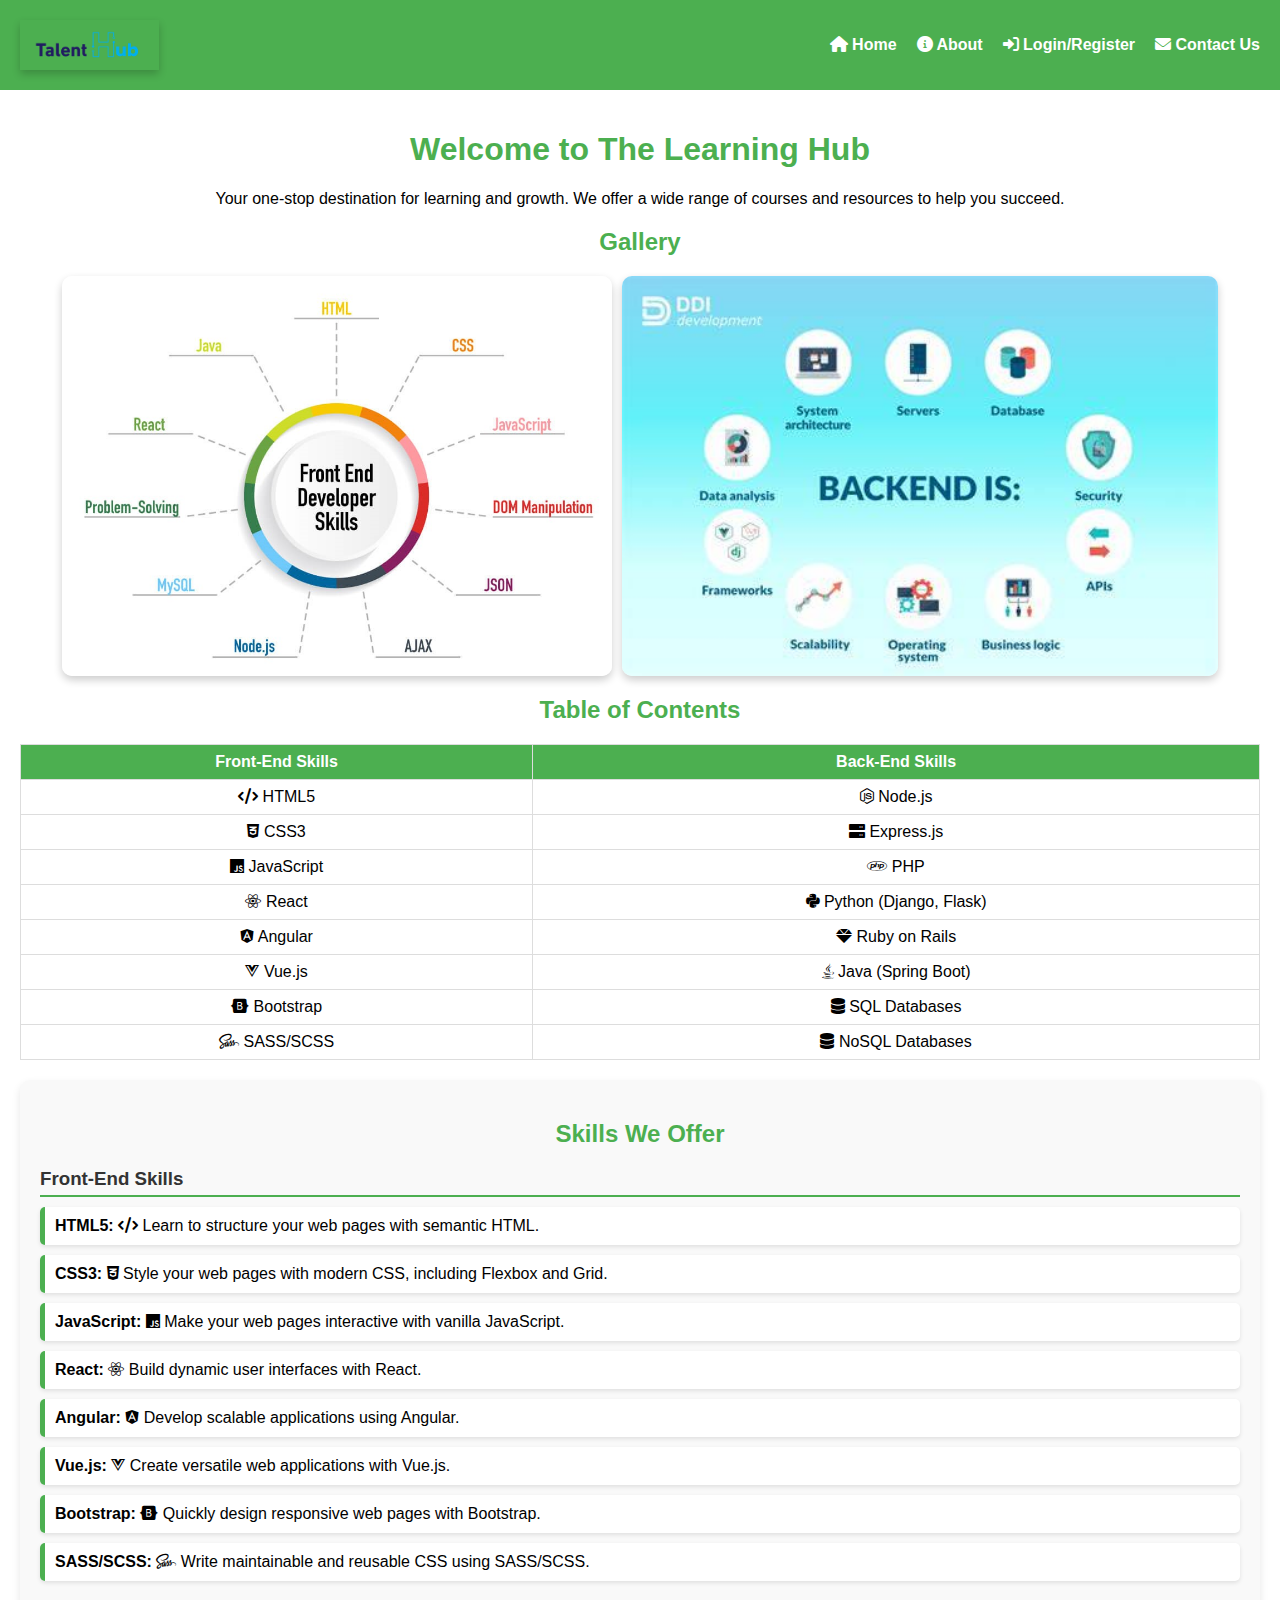
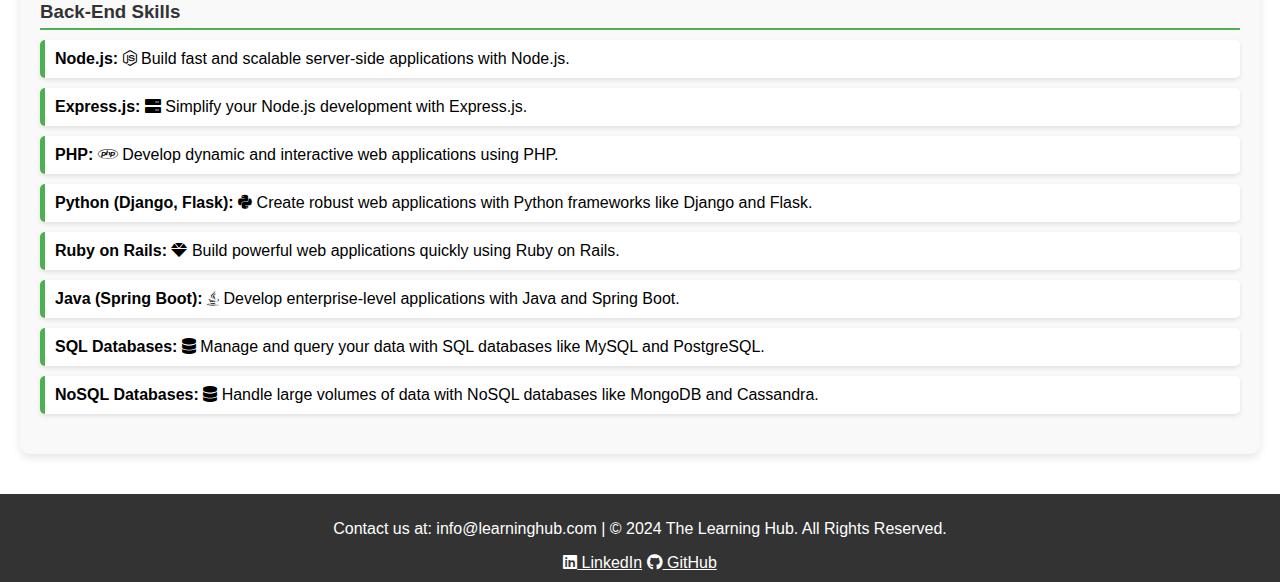
==== index.html @ 47644d03 "final touches" ====
<!DOCTYPE html>
<html lang="en">
<head>
    <meta charset="UTF-8">
    <meta name="viewport" content="width=device-width, initial-scale=1.0">
    <title>Home - The Learning Hub</title>
    <link rel="stylesheet" href="css/style.css">
    <link rel="stylesheet" href="https://cdnjs.cloudflare.com/ajax/libs/font-awesome/6.0.0-beta3/css/all.min.css">
</head>
<body>
    <header>
        <img src="images/TalentHubLogoCropped.png" alt="The Learning Hub Logo" class="logo">
        <nav>
            <ul>
                <li><a href="index.html"><i class="fas fa-home"></i> Home</a></li>
                <li><a href="about.html"><i class="fas fa-info-circle"></i> About</a></li>
                <li><a href="login.html"><i class="fas fa-sign-in-alt"></i> Login/Register</a></li>
                <li><a href="contact.html"><i class="fas fa-envelope"></i> Contact Us</a></li>
            </ul>
        </nav>
    </header>
    <main>
        <h1>Welcome to The Learning Hub</h1>
        <section class="intro">
            <p>Your one-stop destination for learning and growth. We offer a wide range of courses and resources to help you succeed.</p>
        </section>
        <section class="gallery">
            <h2>Gallery</h2>
            <div class="slides">
                <img src="images/BNn3UhgYA5X59A2a.jpg" alt="Gallery Image 1">
                <img src="images/OIP.jpg" alt="Gallery Image 2">
            </div>
        </section>
        <section class="toc">
            <h2>Table of Contents</h2>
            <table>
                <thead>
                    <tr>
                        <th>Front-End Skills</th>
                        <th>Back-End Skills</th>
                    </tr>
                </thead>
                <tbody>
                    <tr>
                        <td><i class="fas fa-code"></i> HTML5</td>
                        <td><i class="fab fa-node-js"></i> Node.js</td>
                    </tr>
                    <tr>
                        <td><i class="fab fa-css3-alt"></i> CSS3</td>
                        <td><i class="fas fa-server"></i> Express.js</td>
                    </tr>
                    <tr>
                        <td><i class="fab fa-js"></i> JavaScript</td>
                        <td><i class="fab fa-php"></i> PHP</td>
                    </tr>
                    <tr>
                        <td><i class="fab fa-react"></i> React</td>
                        <td><i class="fab fa-python"></i> Python (Django, Flask)</td>
                    </tr>
                    <tr>
                        <td><i class="fab fa-angular"></i> Angular</td>
                        <td><i class="fas fa-gem"></i> Ruby on Rails</td>
                    </tr>
                    <tr>
                        <td><i class="fab fa-vuejs"></i> Vue.js</td>
                        <td><i class="fab fa-java"></i> Java (Spring Boot)</td>
                    </tr>
                    <tr>
                        <td><i class="fab fa-bootstrap"></i> Bootstrap</td>
                        <td><i class="fas fa-database"></i> SQL Databases</td>
                    </tr>
                    <tr>
                        <td><i class="fab fa-sass"></i> SASS/SCSS</td>
                        <td><i class="fas fa-database"></i> NoSQL Databases</td>
                    </tr>
                </tbody>
            </table>
        </section>
        <section class="skills">
            <h2>Skills We Offer</h2>
            <article class="front-end">
                <h3>Front-End Skills</h3>
                <p><strong>HTML5:</strong> <i class="fas fa-code"></i> Learn to structure your web pages with semantic HTML.</p>
                <p><strong>CSS3:</strong> <i class="fab fa-css3-alt"></i> Style your web pages with modern CSS, including Flexbox and Grid.</p>
                <p><strong>JavaScript:</strong> <i class="fab fa-js"></i> Make your web pages interactive with vanilla JavaScript.</p>
                <p><strong>React:</strong> <i class="fab fa-react"></i> Build dynamic user interfaces with React.</p>
                <p><strong>Angular:</strong> <i class="fab fa-angular"></i> Develop scalable applications using Angular.</p>
                <p><strong>Vue.js:</strong> <i class="fab fa-vuejs"></i> Create versatile web applications with Vue.js.</p>
                <p><strong>Bootstrap:</strong> <i class="fab fa-bootstrap"></i> Quickly design responsive web pages with Bootstrap.</p>
                <p><strong>SASS/SCSS:</strong> <i class="fab fa-sass"></i> Write maintainable and reusable CSS using SASS/SCSS.</p>
            </article>
            <article class="back-end">
                <h3>Back-End Skills</h3>
                <p><strong>Node.js:</strong> <i class="fab fa-node-js"></i> Build fast and scalable server-side applications with Node.js.</p>
                <p><strong>Express.js:</strong> <i class="fas fa-server"></i> Simplify your Node.js development with Express.js.</p>
                <p><strong>PHP:</strong> <i class="fab fa-php"></i> Develop dynamic and interactive web applications using PHP.</p>
                <p><strong>Python (Django, Flask):</strong> <i class="fab fa-python"></i> Create robust web applications with Python frameworks like Django and Flask.</p>
                <p><strong>Ruby on Rails:</strong> <i class="fas fa-gem"></i> Build powerful web applications quickly using Ruby on Rails.</p>
                <p><strong>Java (Spring Boot):</strong> <i class="fab fa-java"></i> Develop enterprise-level applications with Java and Spring Boot.</p>
                <p><strong>SQL Databases:</strong> <i class="fas fa-database"></i> Manage and query your data with SQL databases like MySQL and PostgreSQL.</p>
                <p><strong>NoSQL Databases:</strong> <i class="fas fa-database"></i> Handle large volumes of data with NoSQL databases like MongoDB and Cassandra.</p>
            </article>
        </section>
    </main>
    <footer>
        <p>Contact us at: info@learninghub.com | © 2024 The Learning Hub. All Rights Reserved.</p>
        <div class="social-links">
            <a href="https://www.linkedin.com/in/amer-al-omari/" target="_blank" style="color: white;"><i class="fab fa-linkedin"></i> LinkedIn</a>
            <a href="https://github.com/AmerAomar" target="_blank" style="color: white;"><i class="fab fa-github"></i> GitHub</a>
        </div>
    </footer>
    
    <script src="js/script.js"></script>
</body>
</html>
---- css/style.css ----
body {
    font-family: Arial, sans-serif;
    margin: 0;
    padding: 0;
    box-sizing: border-box;
}

header {
    background-color: #4CAF50;
    padding: 20px;
    display: flex;
    align-items: center;
    justify-content: space-between;
    animation: fadeIn 2s;
}

.logo {
    height: 50px;
    box-shadow: 0 4px 8px rgba(0, 0, 0, 0.2);
}

nav ul {
    list-style: none;
    display: flex;
    gap: 20px;
}

nav a {
    text-decoration: none;
    color: white;
    font-weight: bold;
    transition: color 0.3s, transform 0.3s;
    position: relative;
}

nav a::before {
    content: '';
    position: absolute;
    width: 100%;
    height: 2px;
    bottom: 0;
    left: 0;
    background-color: #ffcc00;
    visibility: hidden;
    transform: scaleX(0);
    transition: all 0.3s ease-in-out;
}

nav a:hover::before {
    visibility: visible;
    transform: scaleX(1);
}

nav a:hover {
    color: #ffcc00;
    transform: scale(1.1);
}

main {
    padding: 20px;
}

h1 {
    text-align: center;
    color: #4CAF50;
}

.intro {
    text-align: center;
    margin-bottom: 20px;
    animation: fadeInUp 2s;
}

.gallery .slides {
    display: flex;
    gap: 10px;
    justify-content: center;
    animation: slideIn 3s infinite;
}

.gallery img {
    height: 400px;
    border-radius: 10px;
    box-shadow: 0 4px 8px rgba(0, 0, 0, 0.2);
}

.toc {
    margin: 20px 0;
    animation: fadeInUp 2s;
}

.toc table {
    width: 100%;
    border-collapse: collapse;
    margin: 20px 0;
}

.toc th, .toc td {
    border: 1px solid #ddd;
    padding: 8px;
    text-align: center;
}

.toc th {
    background-color: #4CAF50;
    color: white;
}

.skills {
    margin: 20px 0;
    animation: fadeInUp 2s;
    padding: 20px;
    background-color: #f9f9f9;
    border-radius: 10px;
    box-shadow: 0 4px 8px rgba(0, 0, 0, 0.1);
}

h2 {
    text-align: center;
    color: #4CAF50;
    margin-bottom: 20px;
}

.skills article {
    margin: 20px 0;
}

.skills h3 {
    color: #333;
    margin-bottom: 10px;
    border-bottom: 2px solid #4CAF50;
    padding-bottom: 5px;
}

.skills p {
    margin: 10px 0;
    padding: 10px;
    background-color: #fff;
    border-left: 5px solid #4CAF50;
    border-radius: 5px;
    box-shadow: 0 2px 4px rgba(0, 0, 0, 0.1);
}

footer {
    background-color: #333;
    color: #fff;
    text-align: center;
    padding: 10px 0;
}

@keyframes fadeIn {
    from {
        opacity: 0;
    }
    to {
        opacity: 1;
    }
}

@keyframes fadeInUp {
    from {
        opacity: 0;
        transform: translateY(20px);
    }
    to {
        opacity: 1;
        transform: translateY(0);
    }
}

@keyframes slideIn {
    0%, 100% {
        transform: translateX(0);
    }
    50% {
        transform: translateX(-1.5%);
    }
}
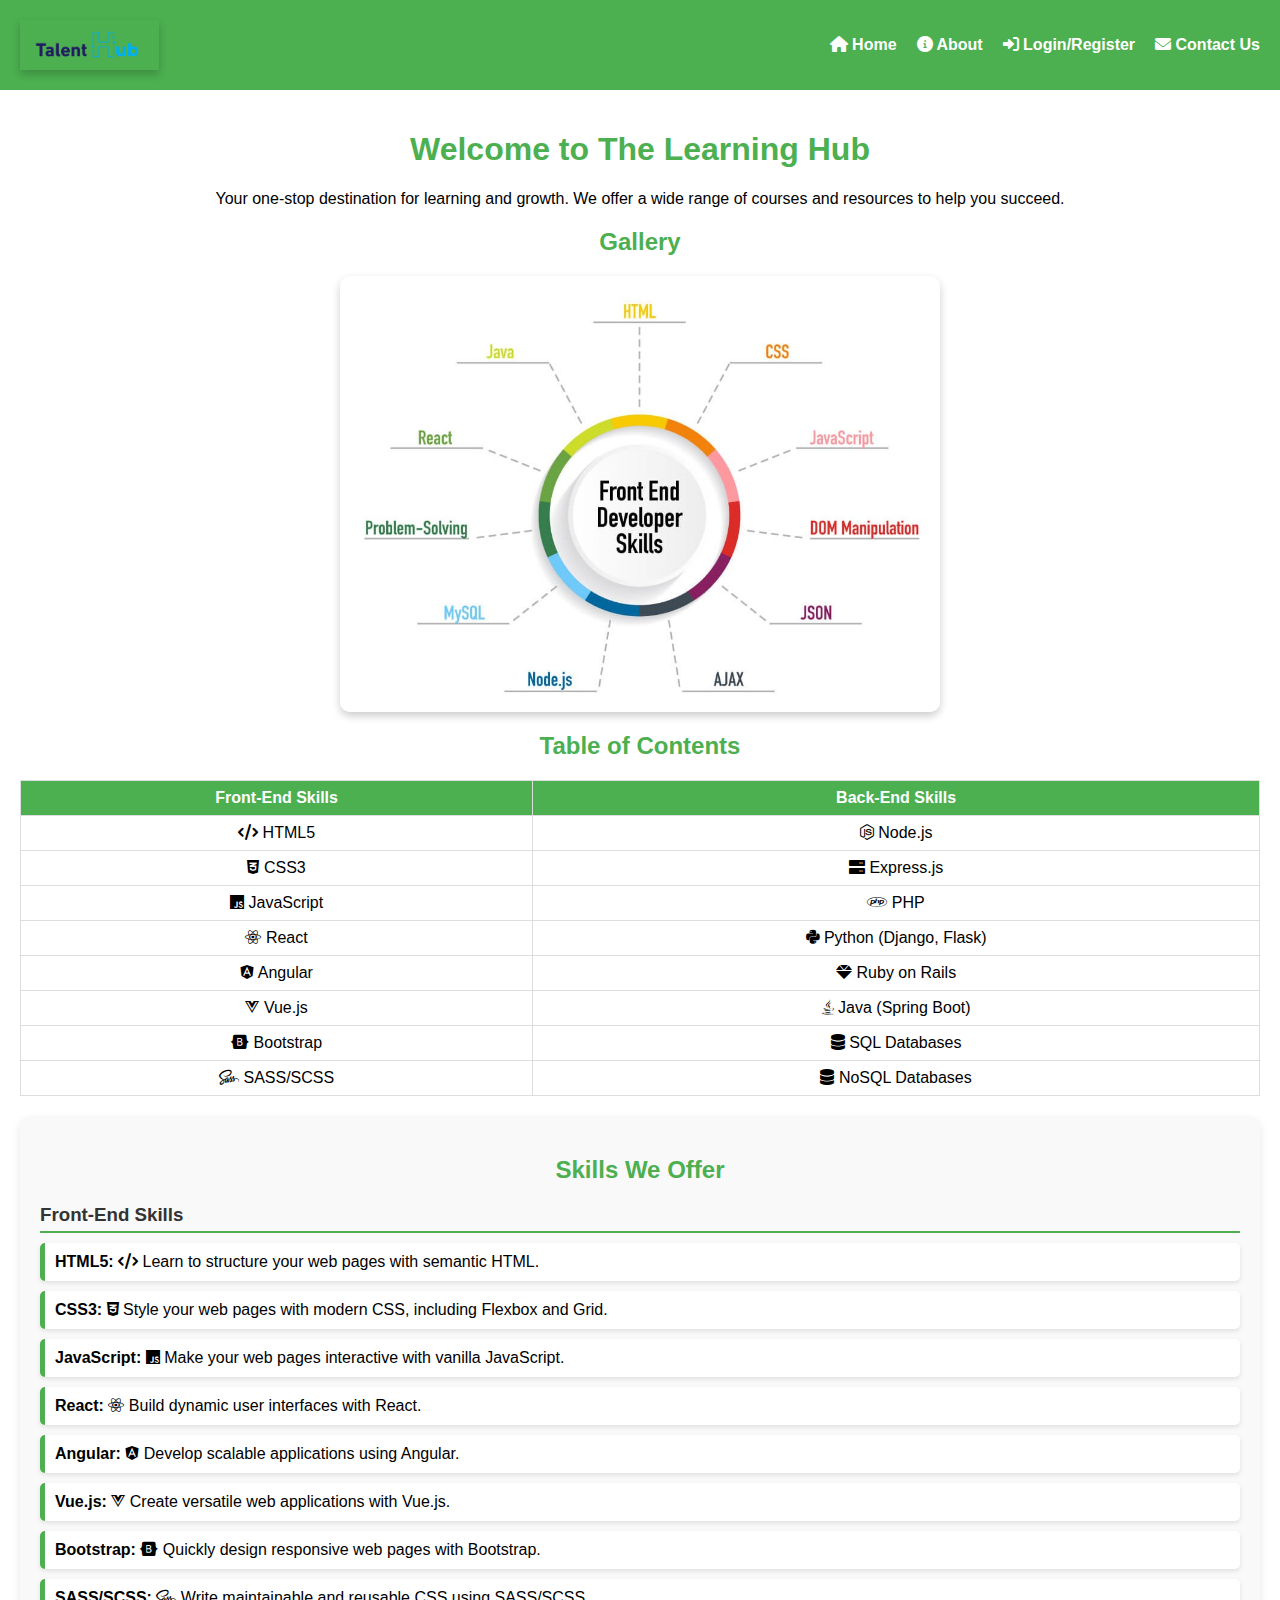
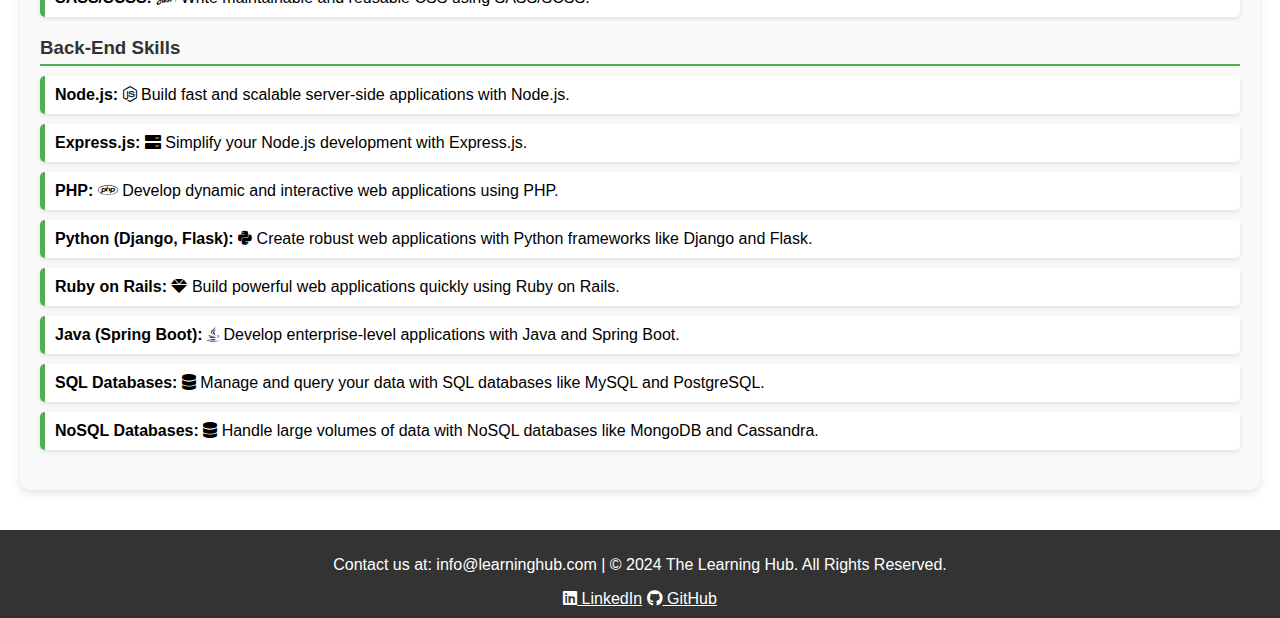
==== commit 0c580e94: "make better slider" ====
--- a/index.html
+++ b/index.html
@@ -26,9 +26,12 @@
         </section>
         <section class="gallery">
             <h2>Gallery</h2>
-            <div class="slides">
-                <img src="images/BNn3UhgYA5X59A2a.jpg" alt="Gallery Image 1">
-                <img src="images/OIP.jpg" alt="Gallery Image 2">
+            <div class="slider">
+                <div class="slides">
+                    <div class="slide"><img src="images/BNn3UhgYA5X59A2a.jpg" alt="Gallery Image 1"></div>
+                    <div class="slide"><img src="images/OIP.jpg" alt="Gallery Image 2"></div>
+                   
+                </div>
             </div>
         </section>
         <section class="toc">
--- a/css/style.css
+++ b/css/style.css
@@ -71,18 +71,70 @@
     animation: fadeInUp 2s;
 }
 
+.gallery .slider {
+    width: 100%;
+    max-width: 600px;
+    margin: 0 auto;
+    position: relative;
+    overflow: hidden;
+    border-radius: 10px;
+    box-shadow: 0 4px 8px rgba(0, 0, 0, 0.2);
+}
+
 .gallery .slides {
     display: flex;
-    gap: 10px;
-    justify-content: center;
-    animation: slideIn 3s infinite;
+    width: 200%; 
+    animation: slide 10s linear infinite; 
+}
+
+.gallery .slide {
+    width: 50%;
+    flex-shrink: 0;
 }
 
 .gallery img {
-    height: 400px;
-    border-radius: 10px;
-    box-shadow: 0 4px 8px rgba(0, 0, 0, 0.2);
-}
+    width: 100%;
+    display: block;
+}
+
+@keyframes slide {
+    0% {
+        transform: translateX(0);
+    }
+    10% {
+        transform: translateX(0);
+    }
+    20% {
+        transform: translateX(-50%);
+    }
+    30% {
+        transform: translateX(-50%);
+    }
+    40% {
+        transform: translateX(-50%);
+    }
+    50% {
+        transform: translateX(-50%);
+    }
+    60% {
+        transform: translateX(-50%);
+    }
+    70% {
+        transform: translateX(-0%);
+    }
+    80% {
+        transform: translateX(0);
+    }
+    90% {
+        transform: translateX(0);
+    }
+    100% {
+        transform: translateX(0);
+    }
+}
+
+
+
 
 .toc {
     margin: 20px 0;
